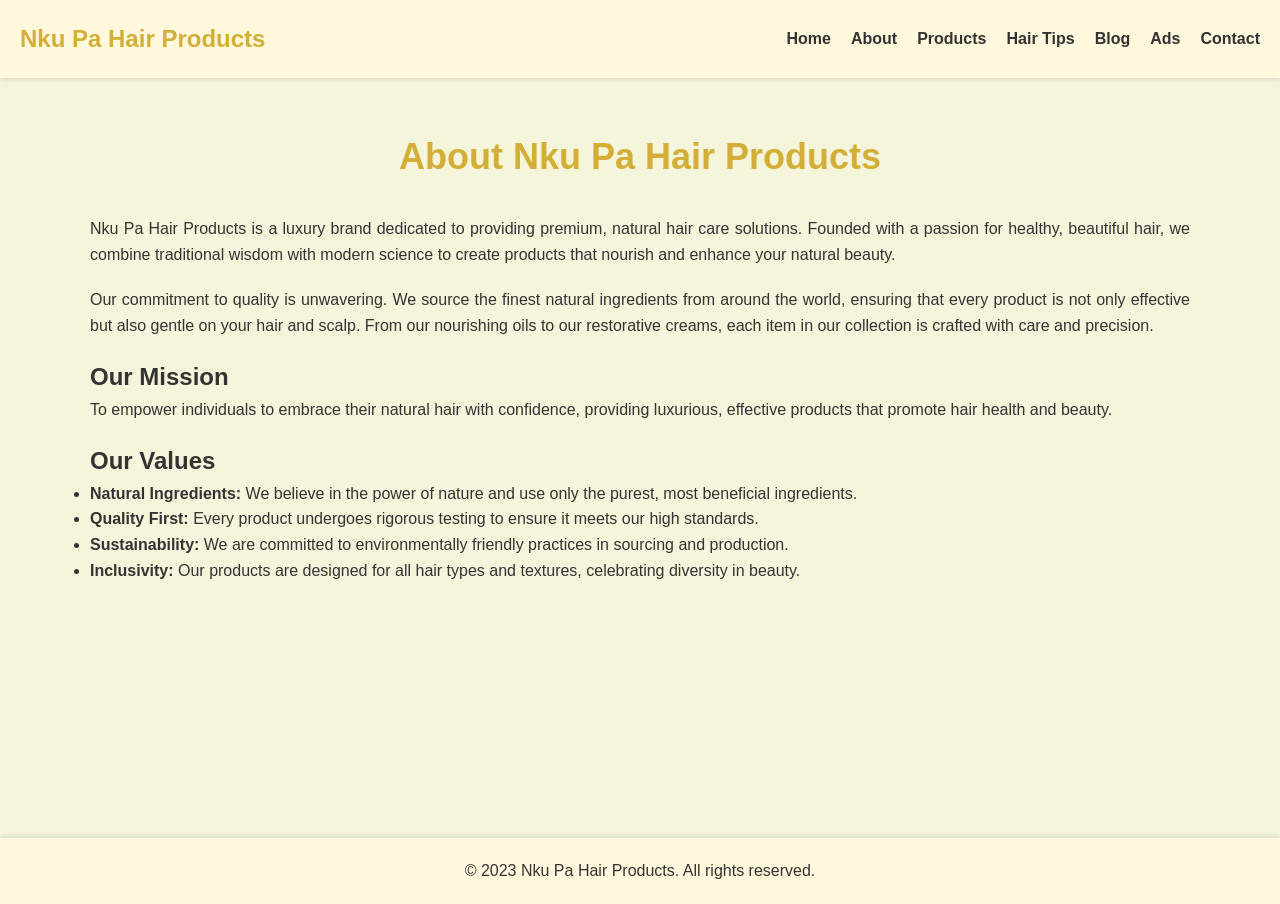
==== pages/about.html @ 6544c378 "Pushing major changes" ====
<!DOCTYPE html>
<html lang="en">
<head>
    <meta charset="UTF-8">
    <meta name="viewport" content="width=device-width, initial-scale=1.0">
    <title>Nku Pa Hair Products - About</title>
    <link rel="stylesheet" href="../src/style.css">
</head>
<body>
    <header>
        <div class="logo">Nku Pa Hair Products</div>
        <nav>
            <ul>
                <li><a href="../index.html">Home</a></li>
                <li><a href="about.html">About</a></li>
                <li><a href="products.html">Products</a></li>
                <li><a href="hair-tips.html">Hair Tips</a></li>
                <li><a href="blog.html">Blog</a></li>
                <li><a href="ads.html">Ads</a></li>
                <li><a href="contact.html">Contact</a></li>
            </ul>
        </nav>
    </header>
    <main>
        <section class="about">
            <h1>About Nku Pa Hair Products</h1>
            <p>Nku Pa Hair Products is a luxury brand dedicated to providing premium, natural hair care solutions. Founded with a passion for healthy, beautiful hair, we combine traditional wisdom with modern science to create products that nourish and enhance your natural beauty.</p>
            <p>Our commitment to quality is unwavering. We source the finest natural ingredients from around the world, ensuring that every product is not only effective but also gentle on your hair and scalp. From our nourishing oils to our restorative creams, each item in our collection is crafted with care and precision.</p>
            <h2>Our Mission</h2>
            <p>To empower individuals to embrace their natural hair with confidence, providing luxurious, effective products that promote hair health and beauty.</p>
            <h2>Our Values</h2>
            <ul>
                <li><strong>Natural Ingredients:</strong> We believe in the power of nature and use only the purest, most beneficial ingredients.</li>
                <li><strong>Quality First:</strong> Every product undergoes rigorous testing to ensure it meets our high standards.</li>
                <li><strong>Sustainability:</strong> We are committed to environmentally friendly practices in sourcing and production.</li>
                <li><strong>Inclusivity:</strong> Our products are designed for all hair types and textures, celebrating diversity in beauty.</li>
            </ul>
        </section>
    </main>
    <footer>
        <p>&copy; 2023 Nku Pa Hair Products. All rights reserved.</p>
    </footer>
</body>
</html>
---- src/style.css ----
* {
    margin: 0;
    padding: 0;
    box-sizing: border-box;
}

body {
    font-family: 'Arial', sans-serif;
    background-color: #F5F5DC; /* nude */
    color: #333;
    line-height: 1.6;
}

header {
    background-color: #FFF8DC; /* cream */
    padding: 20px;
    display: flex;
    justify-content: space-between;
    align-items: center;
    box-shadow: 0 2px 4px rgba(0,0,0,0.1);
}

.logo {
    font-size: 24px;
    font-weight: bold;
    color: #D4AF37; /* gold */
}

nav ul {
    list-style: none;
    display: flex;
    gap: 20px;
}

nav a {
    text-decoration: none;
    color: #333;
    font-weight: bold;
    transition: color 0.3s;
}

nav a:hover {
    color: #D4AF37;
}

main {
    min-height: calc(100vh - 140px); /* adjust for header and footer */
}

/* Hero Slideshow Styles */
.hero {
    position: relative;
    height: 500px;
    width: 100%;
    overflow: hidden;
    background-size: cover;
    background-position: center;
    background-attachment: fixed;
    transition: background-image 0.8s ease-in-out;
}

/* Dark overlay for better text visibility */
.hero::before {
    content: '';
    position: absolute;
    top: 0;
    left: 0;
    width: 100%;
    height: 100%;
    background: linear-gradient(135deg, rgba(0, 0, 0, 0.4), rgba(0, 0, 0, 0.6));
    z-index: 1;
}

/* Hero content container */
.hero-content {
    position: absolute;
    top: 50%;
    left: 50%;
    transform: translate(-50%, -50%);
    text-align: center;
    color: white;
    width: 100%;
    z-index: 2;
    animation: fadeInContent 1s ease-in-out;
}

/* Fade in animation for text */
@keyframes fadeInContent {
    from {
        opacity: 0;
    }
    to {
        opacity: 1;
    }
}

.hero h1 {
    font-size: 56px;
    font-weight: bold;
    margin-bottom: 15px;
    text-shadow: 3px 3px 8px rgba(0, 0, 0, 0.8);
    letter-spacing: 2px;
}

.hero p {
    font-size: 24px;
    text-shadow: 2px 2px 6px rgba(0, 0, 0, 0.8);
    margin: 0;
}

/* Navigation Dots */
.hero-dots {
    position: absolute;
    bottom: 25px;
    left: 50%;
    transform: translateX(-50%);
    display: flex;
    gap: 12px;
    z-index: 3;
}

.hero-dot {
    width: 12px;
    height: 12px;
    border-radius: 50%;
    background: rgba(255, 255, 255, 0.5);
    cursor: pointer;
    transition: all 0.3s ease;
    border: 2px solid transparent;
}

.hero-dot.active {
    background: #D4AF37;
    border-color: white;
    transform: scale(1.2);
}

.hero-dot:hover {
    background: rgba(212, 175, 55, 0.8);
}

/* Navigation Arrows */
.hero-arrow {
    position: absolute;
    top: 50%;
    transform: translateY(-50%);
    background: rgba(212, 175, 55, 0.7);
    color: white;
    border: none;
    font-size: 28px;
    width: 50px;
    height: 50px;
    cursor: pointer;
    border-radius: 50%;
    z-index: 3;
    transition: all 0.3s ease;
    display: flex;
    align-items: center;
    justify-content: center;
}

.hero-arrow:hover {
    background: rgba(212, 175, 55, 1);
    transform: translateY(-50%) scale(1.1);
}

.hero-arrow-left {
    left: 20px;
}

.hero-arrow-right {
    right: 20px;
}

.featured, .about, .products, .hair-tips, .blog, .ads, .contact {
    padding: 50px;
    max-width: 1200px;
    margin: 0 auto;
}

.featured h2, .about h1, .products h1, .hair-tips h1, .blog h1, .ads h1, .contact h1 {
    text-align: center;
    margin-bottom: 30px;
    color: #D4AF37;
    font-size: 36px;
}

.products-grid, .tips-grid, .blog-posts {
    display: flex;
    flex-wrap: wrap;
    gap: 20px;
    justify-content: center;
}

.product-card, .tip-card, .post-card {
    background: white;
    border-radius: 10px;
    box-shadow: 0 4px 8px rgba(0,0,0,0.1);
    padding: 20px;
    width: 300px;
    text-align: center;
    transition: transform 0.3s, box-shadow 0.3s;
}

.product-card:hover, .tip-card:hover, .post-card:hover {
    transform: translateY(-5px);
    box-shadow: 0 8px 16px rgba(0,0,0,0.2);
}

.product-card img, .post-card img {
    width: 100%;
    height: 200px;
    object-fit: cover;
    border-radius: 5px;
    margin-bottom: 15px;
}

/* Universal image hygiene for this site */
img {
    max-width: 100%;
    height: auto;
    display: block;
    border-radius: 8px;
    box-shadow: 0 2px 6px rgba(0,0,0,0.12);
}

.featured img,
.about img,
.products img,
.hair-tips img,
.blog img,
.ads img,
.contact img {
    width: 100%;
    height: auto;
    object-fit: cover;
}

.product-card h3, .tip-card h3, .post-card h3 {
    margin-bottom: 10px;
    color: #D4AF37;
}

.product-card p, .tip-card p, .post-card p {
    font-size: 14px;
    margin-bottom: 15px;
}

button, .btn {
    background: #D4AF37;
    color: white;
    border: none;
    padding: 10px 20px;
    border-radius: 5px;
    cursor: pointer;
    transition: background 0.3s;
    text-decoration: none;
    display: inline-block;
}

button:hover, .btn:hover {
    background: #B8860B;
}

.about p {
    margin-bottom: 20px;
    text-align: justify;
}

.contact-details {
    margin-bottom: 30px;
}

.contact-details p {
    margin-bottom: 10px;
}

.contact-form {
    display: flex;
    flex-direction: column;
    gap: 15px;
    max-width: 500px;
    margin: 0 auto;
}

input, textarea {
    padding: 10px;
    border: 1px solid #ccc;
    border-radius: 5px;
    font-family: inherit;
}

textarea {
    height: 100px;
    resize: vertical;
}

.whatsapp-btn {
    background: #25D366;
    margin-top: 20px;
}

.whatsapp-btn:hover {
    background: #128C7E;
}

.ads-section {
    margin-bottom: 40px;
    background: white;
    padding: 30px;
    border-radius: 10px;
    box-shadow: 0 4px 8px rgba(0,0,0,0.1);
}

.ads-section h3 {
    color: #D4AF37;
    margin-bottom: 15px;
}

.ads-section p {
    margin-bottom: 20px;
}

footer {
    background-color: #FFF8DC;
    text-align: center;
    padding: 20px;
    box-shadow: 0 -2px 4px rgba(0,0,0,0.1);
}
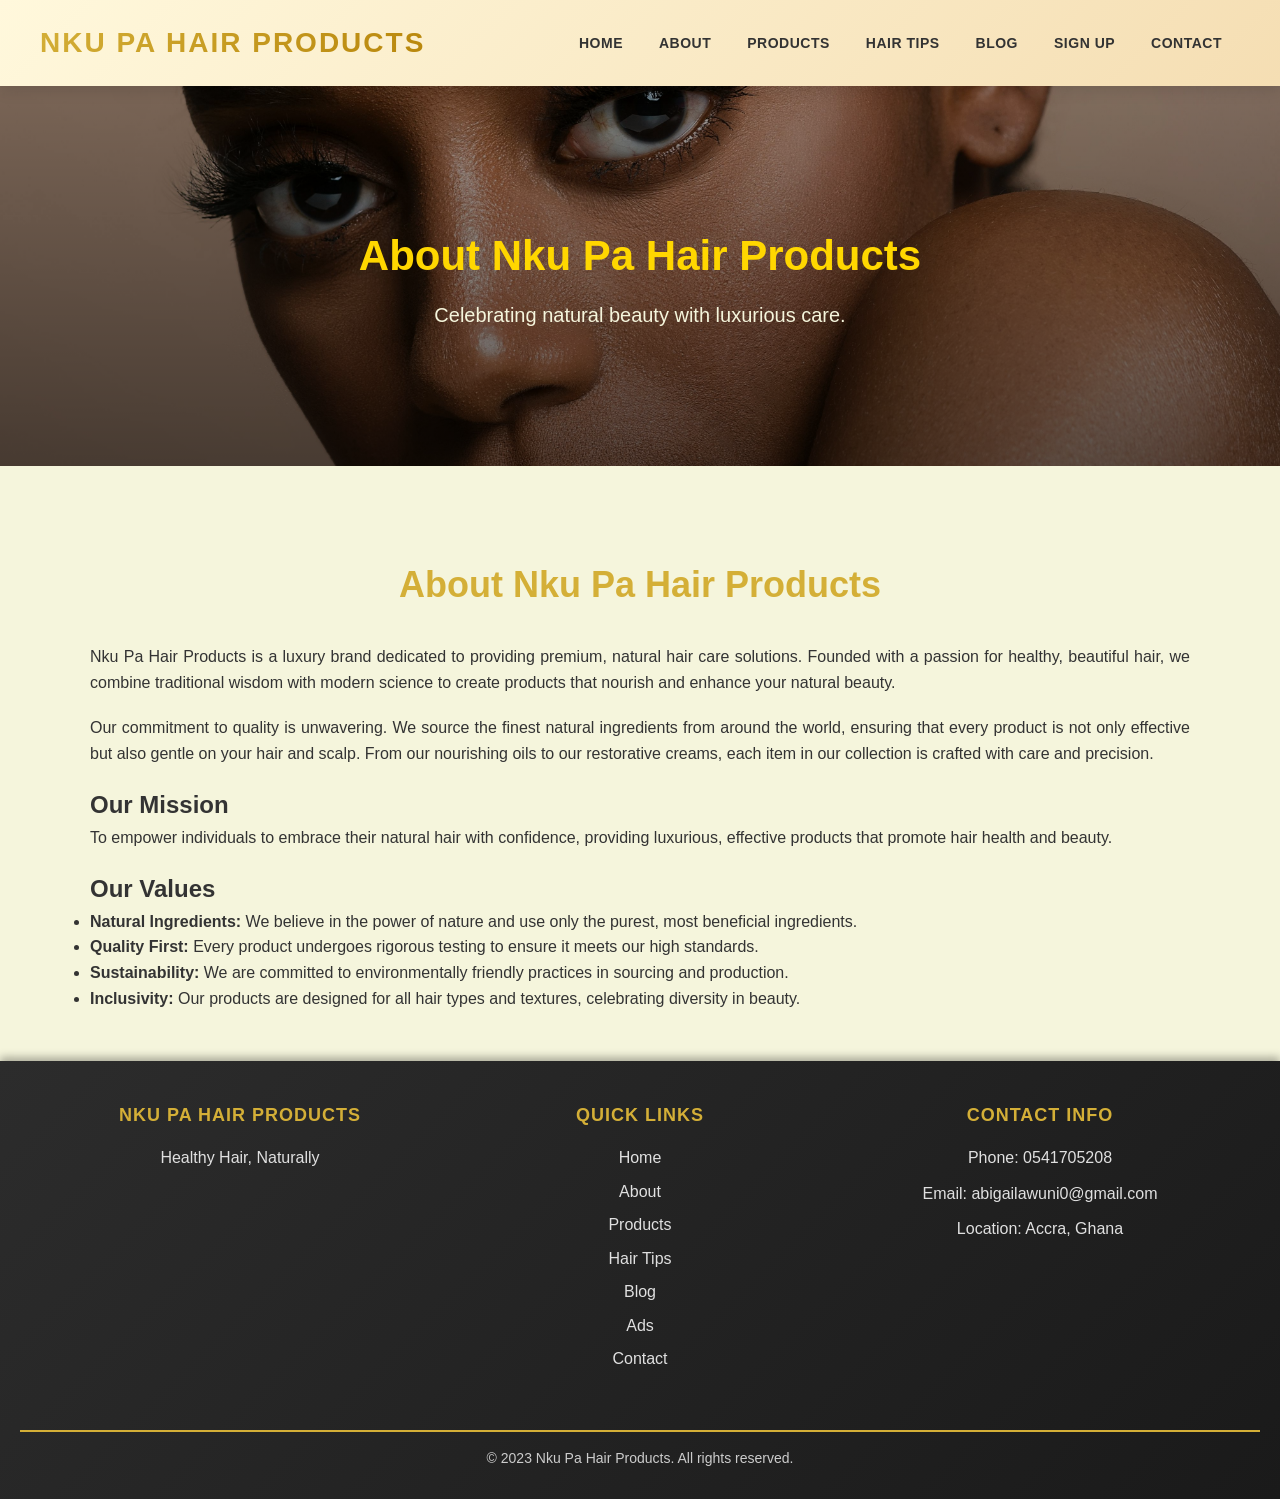
==== commit 520a31b9: "adding javascript" ====
--- a/pages/about.html
+++ b/pages/about.html
@@ -16,12 +16,19 @@
                 <li><a href="products.html">Products</a></li>
                 <li><a href="hair-tips.html">Hair Tips</a></li>
                 <li><a href="blog.html">Blog</a></li>
-                <li><a href="ads.html">Ads</a></li>
+                <li><a href="login.html">Sign Up</a></li>
                 <li><a href="contact.html">Contact</a></li>
             </ul>
         </nav>
     </header>
     <main>
+        <section class="about-hero">
+            <div class="about-hero-overlay"></div>
+            <div class="about-hero-content">
+                <h1>About Nku Pa Hair Products</h1>
+                <p>Celebrating natural beauty with luxurious care.</p>
+            </div>
+        </section>
         <section class="about">
             <h1>About Nku Pa Hair Products</h1>
             <p>Nku Pa Hair Products is a luxury brand dedicated to providing premium, natural hair care solutions. Founded with a passion for healthy, beautiful hair, we combine traditional wisdom with modern science to create products that nourish and enhance your natural beauty.</p>
@@ -38,7 +45,34 @@
         </section>
     </main>
     <footer>
-        <p>&copy; 2023 Nku Pa Hair Products. All rights reserved.</p>
+        <div class="footer-content">
+            <div class="footer-section">
+                <h3>Nku Pa Hair Products</h3>
+                <p>Healthy Hair, Naturally</p>
+            </div>
+            <div class="footer-section">
+                <h3>Quick Links</h3>
+                <ul>
+                    <li><a href="../index.html">Home</a></li>
+                    <li><a href="about.html">About</a></li>
+                    <li><a href="products.html">Products</a></li>
+                    <li><a href="hair-tips.html">Hair Tips</a></li>
+                    <li><a href="blog.html">Blog</a></li>
+                    <li><a href="ads.html">Ads</a></li>
+                    <li><a href="contact.html">Contact</a></li>
+                </ul>
+            </div>
+            <div class="footer-section">
+                <h3>Contact Info</h3>
+                <p>Phone: 0541705208</p>
+                <p>Email: abigailawuni0@gmail.com</p>
+                <p>Location: Accra, Ghana</p>
+            </div>
+        </div>
+        <div class="footer-bottom">
+            <p>&copy; 2023 Nku Pa Hair Products. All rights reserved.</p>
+        </div>
     </footer>
+    <script src="../src/script.js"></script>
 </body>
 </html>
--- a/src/style.css
+++ b/src/style.css
@@ -12,35 +12,79 @@
 }
 
 header {
-    background-color: #FFF8DC; /* cream */
-    padding: 20px;
+    background: linear-gradient(135deg, #FFF8DC 0%, #F5DEB3 100%);
+    padding: 20px 40px;
     display: flex;
     justify-content: space-between;
     align-items: center;
-    box-shadow: 0 2px 4px rgba(0,0,0,0.1);
+    box-shadow: 0 4px 15px rgba(0, 0, 0, 0.12);
+    position: sticky;
+    top: 0;
+    z-index: 100;
 }
 
 .logo {
-    font-size: 24px;
+    font-size: 28px;
     font-weight: bold;
-    color: #D4AF37; /* gold */
+    color: #D4AF37;
+    letter-spacing: 2px;
+    text-transform: uppercase;
+    background: linear-gradient(135deg, #D4AF37 0%, #B8860B 100%);
+    -webkit-background-clip: text;
+    -webkit-text-fill-color: transparent;
+    background-clip: text;
+    transition: transform 0.3s ease;
+}
+
+.logo:hover {
+    transform: scale(1.05);
 }
 
 nav ul {
     list-style: none;
     display: flex;
-    gap: 20px;
+    gap: 0;
+}
+
+nav ul li {
+    position: relative;
 }
 
 nav a {
     text-decoration: none;
     color: #333;
-    font-weight: bold;
-    transition: color 0.3s;
+    font-weight: 600;
+    padding: 12px 18px;
+    display: block;
+    transition: all 0.3s ease;
+    position: relative;
+    font-size: 14px;
+    text-transform: uppercase;
+    letter-spacing: 0.5px;
+}
+
+nav a::before {
+    content: '';
+    position: absolute;
+    bottom: 0;
+    left: 0;
+    width: 0;
+    height: 3px;
+    background: linear-gradient(90deg, #D4AF37 0%, #B8860B 100%);
+    transition: width 0.4s cubic-bezier(0.25, 0.46, 0.45, 0.94);
 }
 
 nav a:hover {
     color: #D4AF37;
+}
+
+nav a:hover::before {
+    width: 100%;
+}
+
+nav a:hover {
+    background-color: rgba(212, 175, 55, 0.08);
+    border-radius: 4px;
 }
 
 main {
@@ -53,10 +97,62 @@
     height: 500px;
     width: 100%;
     overflow: hidden;
+}
+
+.about-hero {
+    position: relative;
+    height: 380px;
+    background-image: url('../images/pexels-adrienne-andersen-1174503-2661255.jpg');
     background-size: cover;
     background-position: center;
-    background-attachment: fixed;
-    transition: background-image 0.8s ease-in-out;
+    display: flex;
+    align-items: center;
+    justify-content: center;
+    color: white;
+    margin-bottom: 40px;
+}
+
+.about-hero-overlay {
+    content: '';
+    position: absolute;
+    inset: 0;
+    background: linear-gradient(180deg, rgba(0,0,0,0.35), rgba(0,0,0,0.6));
+    z-index: 0;
+}
+
+.about-hero-content {
+    position: relative;
+    z-index: 1;
+    text-align: center;
+}
+
+.about-hero-content h1 {
+    font-size: 42px;
+    color: #FFD700;
+    margin-bottom: 10px;
+}
+
+.about-hero-content p {
+    font-size: 20px;
+    color: #F5F5DC;
+}
+
+.hero-bg {
+    position: absolute;
+    top: 0;
+    left: 0;
+    width: 100%;
+    height: 100%;
+    background-size: cover;
+    background-position: center;
+    background-repeat: no-repeat;
+    opacity: 0;
+    transition: opacity 1.2s ease-in-out;
+    z-index: 0;
+}
+
+.hero-bg.active {
+    opacity: 1;
 }
 
 /* Dark overlay for better text visibility */
@@ -243,6 +339,13 @@
 
 .product-card p, .tip-card p, .post-card p {
     font-size: 14px;
+    margin-bottom: 12px;
+}
+
+.product-price {
+    font-size: 18px;
+    font-weight: bold;
+    color: #B8860B;
     margin-bottom: 15px;
 }
 
@@ -322,8 +425,341 @@
 }
 
 footer {
-    background-color: #FFF8DC;
-    text-align: center;
-    padding: 20px;
-    box-shadow: 0 -2px 4px rgba(0,0,0,0.1);
+    background: linear-gradient(135deg, #2C2C2C 0%, #1a1a1a 100%);
+    color: #FFFFFF;
+    text-align: center;
+    padding: 30px 20px;
+    box-shadow: 0 -4px 8px rgba(0,0,0,0.3);
+    position: relative;
+}
+
+.footer-content {
+    display: flex;
+    justify-content: space-around;
+    flex-wrap: wrap;
+    max-width: 1200px;
+    margin: 0 auto;
+    padding-bottom: 20px;
+}
+
+.footer-section {
+    flex: 1;
+    min-width: 200px;
+    margin: 10px;
+}
+
+.footer-section h3 {
+    color: #D4AF37;
+    margin-bottom: 15px;
+    font-size: 18px;
+    font-weight: 600;
+    text-transform: uppercase;
+    letter-spacing: 1px;
+}
+
+.footer-section p {
+    color: #E0E0E0;
+    margin-bottom: 10px;
+    line-height: 1.6;
+}
+
+.footer-section ul {
+    list-style: none;
+    padding: 0;
+}
+
+.footer-section ul li {
+    margin-bottom: 8px;
+}
+
+.footer-section a {
+    text-decoration: none;
+    color: #E0E0E0;
+    transition: all 0.3s ease;
+    font-weight: 400;
+}
+
+.footer-section a:hover {
+    color: #D4AF37;
+    transform: translateX(5px);
+}
+
+.footer-bottom {
+    border-top: 2px solid #D4AF37;
+    padding-top: 15px;
+    margin-top: 20px;
+    color: #CCCCCC;
+    font-size: 14px;
+}
+
+/* Login Page Styles */
+.login {
+    padding: 60px 20px;
+    min-height: calc(100vh - 280px);
+    display: flex;
+    align-items: center;
+    justify-content: center;
+    background-color: #F5F5DC;
+}
+
+.login-container {
+    width: 100%;
+    max-width: 450px;
+}
+
+.login-card {
+    background: white;
+    border-radius: 15px;
+    padding: 50px 40px;
+    box-shadow: 0 8px 30px rgba(0, 0, 0, 0.15);
+    border-top: 4px solid #D4AF37;
+}
+
+.login-card h1 {
+    text-align: center;
+    color: #D4AF37;
+    font-size: 32px;
+    margin-bottom: 10px;
+}
+
+.login-subtitle {
+    text-align: center;
+    color: #666;
+    margin-bottom: 30px;
+    font-size: 14px;
+}
+
+.login-form {
+    display: flex;
+    flex-direction: column;
+    gap: 20px;
+}
+
+.form-group {
+    display: flex;
+    flex-direction: column;
+}
+
+.form-group label {
+    font-weight: 600;
+    color: #333;
+    margin-bottom: 8px;
+    font-size: 14px;
+}
+
+.form-group input[type="email"],
+.form-group input[type="password"] {
+    padding: 12px 15px;
+    border: 1px solid #ddd;
+    border-radius: 8px;
+    font-size: 14px;
+    font-family: inherit;
+    transition: border-color 0.3s, box-shadow 0.3s;
+}
+
+.form-group input[type="email"]:focus,
+.form-group input[type="password"]:focus {
+    outline: none;
+    border-color: #D4AF37;
+    box-shadow: 0 0 8px rgba(212, 175, 55, 0.2);
+}
+
+.form-group.checkbox {
+    flex-direction: row;
+    align-items: center;
+    gap: 8px;
+}
+
+.form-group.checkbox input[type="checkbox"] {
+    width: 16px;
+    height: 16px;
+    cursor: pointer;
+    accent-color: #D4AF37;
+}
+
+.form-group.checkbox label {
+    margin-bottom: 0;
+    cursor: pointer;
+    font-weight: normal;
+}
+
+.login-btn {
+    padding: 12px 20px;
+    font-size: 16px;
+    font-weight: 600;
+    margin-top: 10px;
+    width: 100%;
+}
+
+.login-footer {
+    margin-top: 30px;
+    text-align: center;
+    font-size: 14px;
+}
+
+.login-footer p {
+    margin-bottom: 10px;
+    color: #666;
+}
+
+.login-footer a {
+    color: #D4AF37;
+    text-decoration: none;
+    font-weight: 600;
+    transition: color 0.3s;
+}
+
+.login-footer a:hover {
+    color: #B8860B;
+    text-decoration: underline;
+}
+
+/* Enhanced Interactive Effects */
+.product-card {
+    transition: transform 0.3s ease, box-shadow 0.3s ease;
+    cursor: pointer;
+}
+
+button, .btn {
+    transition: transform 0.2s ease, background 0.3s ease;
+    user-select: none;
+}
+
+input, textarea {
+    transition: border-color 0.3s ease, box-shadow 0.3s ease;
+}
+
+/* Form validation error styling */
+input[style*="border-color: rgb(255, 68, 68)"], 
+textarea[style*="border-color: rgb(255, 68, 68)"] {
+    animation: shake 0.5s ease-in-out;
+}
+
+@keyframes shake {
+    0%, 100% { transform: translateX(0); }
+    25% { transform: translateX(-5px); }
+    75% { transform: translateX(5px); }
+}
+
+/* Smooth scrolling behavior */
+html {
+    scroll-behavior: smooth;
+}
+
+/* Enhanced button interactions */
+button:active, .btn:active {
+    transform: scale(0.95);
+}
+
+/* Focus states for accessibility */
+button:focus, .btn:focus, input:focus, textarea:focus {
+    outline: 2px solid #D4AF37;
+    outline-offset: 2px;
+}
+
+/* Product Search Styles */
+.search-container {
+    position: relative;
+    max-width: 400px;
+    margin: 0 auto 30px;
+    display: flex;
+    align-items: center;
+}
+
+.search-input {
+    width: 100%;
+    padding: 12px 85px 12px 16px;
+    border: 2px solid #e0e0e0;
+    border-radius: 25px;
+    font-size: 16px;
+    font-family: inherit;
+    background: white;
+    transition: all 0.3s ease;
+    box-shadow: 0 2px 8px rgba(0,0,0,0.1);
+}
+
+.search-input:focus {
+    border-color: #D4AF37;
+    box-shadow: 0 4px 12px rgba(212, 175, 55, 0.2);
+    outline: none;
+}
+
+.search-container.search-focused .search-input {
+    transform: scale(1.02);
+}
+
+.search-btn {
+    position: absolute;
+    right: 50px;
+    background: #D4AF37;
+    color: white;
+    border: none;
+    width: 40px;
+    height: 40px;
+    border-radius: 50%;
+    cursor: pointer;
+    display: flex;
+    align-items: center;
+    justify-content: center;
+    font-size: 16px;
+    transition: all 0.3s ease;
+    box-shadow: 0 2px 8px rgba(0,0,0,0.1);
+}
+
+.search-btn:hover {
+    background: #B8860B;
+    transform: scale(1.05);
+    box-shadow: 0 4px 12px rgba(0,0,0,0.2);
+}
+
+.clear-search-btn {
+    position: absolute;
+    right: 15px;
+    background: none;
+    border: none;
+    color: #999;
+    font-size: 18px;
+    cursor: pointer;
+    padding: 0;
+    width: 20px;
+    height: 20px;
+    display: none;
+    transition: color 0.3s ease;
+    border-radius: 50%;
+}
+
+.clear-search-btn:hover {
+    color: #D4AF37;
+    background: rgba(212, 175, 55, 0.1);
+}
+
+/* Product filtering animations */
+.product-card {
+    transition: all 0.3s ease;
+}
+
+.product-card[style*="display: none"] {
+    opacity: 0;
+    transform: scale(0.8);
+}
+
+/* Product highlight effect for search scrolling */
+.product-card.highlighted {
+    animation: highlightPulse 2s ease-in-out;
+}
+
+@keyframes highlightPulse {
+    0% { box-shadow: 0 0 0 0 rgba(212, 175, 55, 0.7); }
+    50% { box-shadow: 0 0 0 10px rgba(212, 175, 55, 0); }
+    100% { box-shadow: 0 0 0 0 rgba(212, 175, 55, 0); }
+}
+
+/* Search results count */
+.search-results-count {
+    text-align: center;
+    margin-bottom: 20px;
+    color: #D4AF37;
+    font-weight: 600;
+    font-size: 16px;
+    min-height: 24px;
 }
